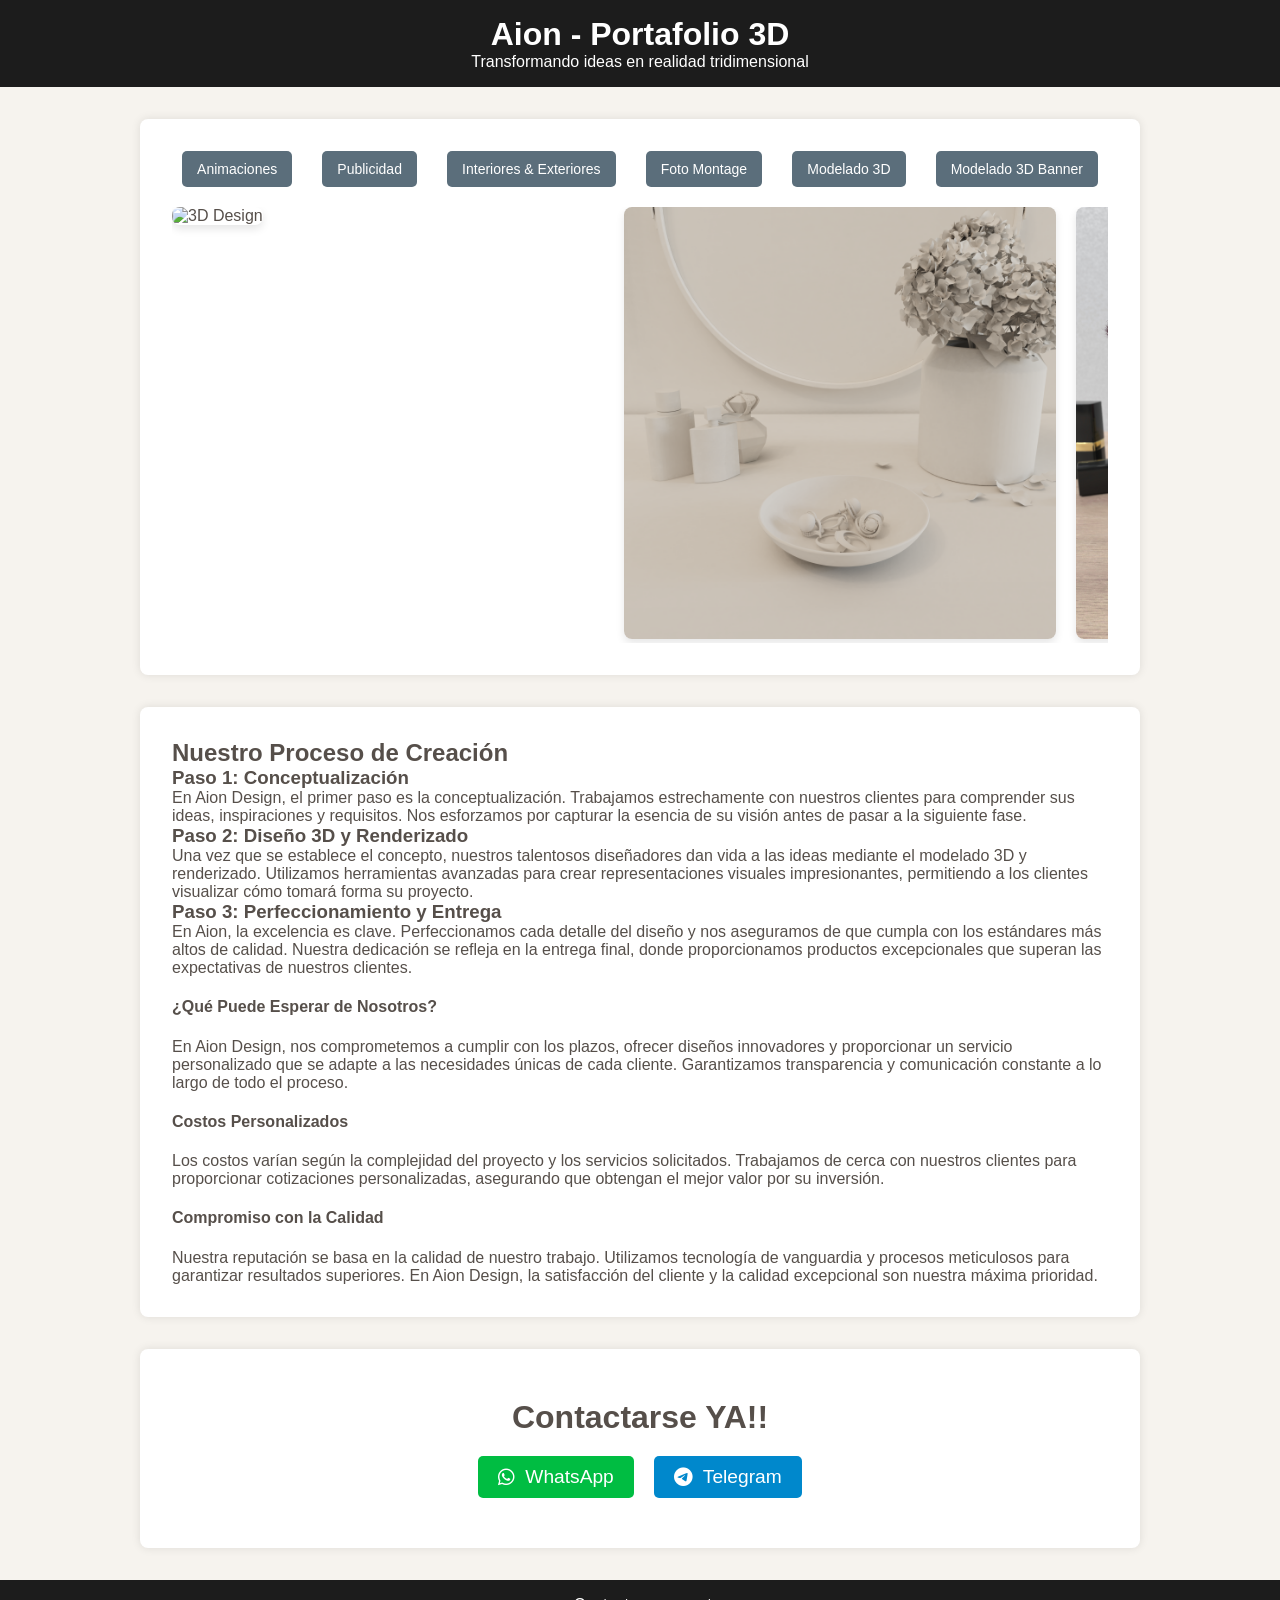
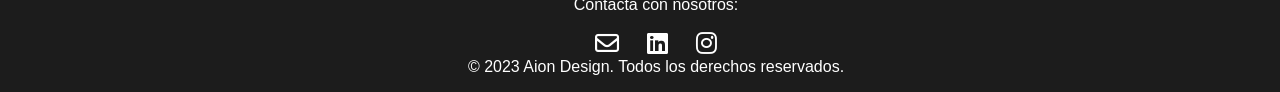
==== index.html @ 752de78f "index" ====
<!DOCTYPE html>
<html lang="en">

<head>
    <meta charset="UTF-8">
    <meta name="viewport" content="width=device-width, initial-scale=1.0">
    <link rel="stylesheet" href="https://cdnjs.cloudflare.com/ajax/libs/font-awesome/6.0.0/css/all.min.css">
    <link rel="stylesheet" href="estilos/main.css">
    <title>Aion - Portafolio 3D</title>


</head>

<body>
    <header>
        <h1>Aion - Portafolio 3D</h1>
        <p>Transformando ideas en realidad tridimensional</p>
    </header>

    <section>
        <div class="category-buttons">
            <button id="animaciones">Animaciones</button>
            <button id="bannerPublicidad">Publicidad</button>
            <button id="diseñoInterioresExteriores">Interiores & Exteriores</button>
            <button id="fotoMontages">Foto Montage</button>
            <button id="modelado3D">Modelado 3D</button>
            <button id="modelado3DBanner">Modelado 3D Banner</button>
        </div>

        <div class="portfolio-container" id="portfolioContainer">
            <!-- Las imágenes se generarán dinámicamente aquí -->
        </div>
    </section>

    <!-- Añade esta sección a tu archivo HTML (por ejemplo, después de la sección de portafolio) -->
    <section class="process-section">
        <h2>Nuestro Proceso de Creación</h2>

        <div class="step">
            <h3>Paso 1: Conceptualización</h3>
            <p>En Aion Design, el primer paso es la conceptualización. Trabajamos estrechamente con nuestros clientes
                para comprender sus ideas, inspiraciones y requisitos. Nos esforzamos por capturar la esencia de su
                visión antes de pasar a la siguiente fase.</p>
        </div>

        <div class="step">
            <h3>Paso 2: Diseño 3D y Renderizado</h3>
            <p>Una vez que se establece el concepto, nuestros talentosos diseñadores dan vida a las ideas mediante el
                modelado 3D y renderizado. Utilizamos herramientas avanzadas para crear representaciones visuales
                impresionantes, permitiendo a los clientes visualizar cómo tomará forma su proyecto.</p>
        </div>

        <div class="step">
            <h3>Paso 3: Perfeccionamiento y Entrega</h3>
            <p>En Aion, la excelencia es clave. Perfeccionamos cada detalle del diseño y nos aseguramos de que cumpla
                con los estándares más altos de calidad. Nuestra dedicación se refleja en la entrega final, donde
                proporcionamos productos excepcionales que superan las expectativas de nuestros clientes.</p>
        </div>

        <div class="contact-info">
            <h4>¿Qué Puede Esperar de Nosotros?</h4>
            <p>En Aion Design, nos comprometemos a cumplir con los plazos, ofrecer diseños innovadores y proporcionar un
                servicio personalizado que se adapte a las necesidades únicas de cada cliente. Garantizamos
                transparencia y comunicación constante a lo largo de todo el proceso.</p>

            <h4>Costos Personalizados</h4>
            <p>Los costos varían según la complejidad del proyecto y los servicios solicitados. Trabajamos de cerca con
                nuestros clientes para proporcionar cotizaciones personalizadas, asegurando que obtengan
                el mejor valor por su inversión.</p>

            <h4>Compromiso con la Calidad</h4>
            <p>Nuestra reputación se basa en la calidad de nuestro trabajo. Utilizamos tecnología de vanguardia y
                procesos meticulosos para garantizar resultados superiores. En Aion Design, la satisfacción del cliente
                y la calidad excepcional son nuestra máxima prioridad.</p>
        </div>
    </section>

    <!-- Agrega esta sección a tu archivo HTML (después de la sección del proceso de creación) -->
    <!-- Añade esta sección a tu archivo HTML (después de la sección del proceso de creación) -->
    <section class="contact-section">
        <h2>Contactarse YA!!</h2>

        <div class="contact-buttons">
            <a href="https://wa.me/542644533098?text=Estoy%20interesado%20en%20un%20Servicio%203D" target="_blank"
                class="whatsapp-button">
                <i class="fab fa-whatsapp"></i> WhatsApp
            </a>

            <a href="https://t.me/YourTelegramUsername" target="_blank" class="telegram-button">
                <i class="fab fa-telegram"></i> Telegram
            </a>
        </div>
    </section>

    <footer>
        <p>Contacta con nosotros:</p>
        <div class="social-icons">
            <a href="mailto:info@aiondesign.com" title="Correo Electrónico"><i class="far fa-envelope"></i></a>
            <a href="https://www.linkedin.com/in/tu-cuenta" title="LinkedIn" target="_blank"><i
                    class="fab fa-linkedin"></i></a>
            <a href="https://www.instagram.com/tu-cuenta" title="Instagram" target="_blank"><i
                    class="fab fa-instagram"></i></a>
            <!-- Puedes agregar más iconos y enlaces a redes sociales según sea necesario -->
        </div>
        <p>&copy; 2023 Aion Design. Todos los derechos reservados.</p>
    </footer>

    <script type="module" src="scripts/main.js"></script>

</body>

</html>
---- estilos/main.css ----
@charset "UTF-8";
/* main.scss */
/* reset.scss */
body, h1, h2, h3, p, ul, li {
  margin: 0;
  padding: 0;
  border: 0;
}

body {
  font-family: "Arial", sans-serif;
  background-color: #f6f3ee;
  color: #564f4a;
  overflow-x: hidden;
}

/* header.css */
header {
  background-color: #1c1c1c;
  color: #fff;
  text-align: center;
  padding: 1em;
}

/* section.css */
section {
  box-sizing: border-box;
  max-width: 1000px;
  margin: 2em auto;
  padding: 2em;
  background-color: #fff;
  box-shadow: 0 0 10px rgba(0, 0, 0, 0.1);
  border-radius: 8px;
  overflow: hidden;
}

.contact-section {
  text-align: center;
  padding: 50px 0;
}
.contact-section h2 {
  margin-bottom: 20px;
  font-size: 2em;
}
.contact-section .contact-buttons {
  display: flex;
  justify-content: center;
}
.contact-section .contact-buttons a {
  display: inline-flex;
  align-items: center;
  margin: 0 10px;
  padding: 10px 20px;
  font-size: 1.2em;
  text-decoration: none;
  color: #fff;
  background-color: rgb(0, 189, 66);
  border-radius: 5px;
  transition: background-color 0.3s ease-out;
}
.contact-section .contact-buttons a:hover {
  background-color: rgb(0, 148, 52);
}
.contact-section .contact-buttons a i {
  margin-right: 10px;
}
.contact-section .contact-buttons .telegram-button {
  background-color: #0088cc;
}
.contact-section .contact-buttons .telegram-button:hover {
  background-color: #006699;
}

/* portfolio.scss */
.portfolio-container {
  display: flex;
  overflow-x: auto;
  scroll-snap-type: x mandatory;
}

.portfolio-item {
  flex: 0 0 auto;
  width: 27rem;
  margin-right: 20px;
  scroll-snap-align: start;
  transition: transform 0.5s ease-out;
  position: relative;
}

.portfolio-item img {
  width: 100%;
  height: auto;
  border-radius: 8px;
  box-shadow: 0 4px 8px rgba(0, 0, 0, 0.1);
  transition: transform 0.5s ease-out, opacity 0.5s ease-out;
}

.portfolio-item video {
  width: 100%;
  height: auto;
  border-radius: 8px;
  box-shadow: 0 4px 8px rgba(0, 0, 0, 0.1);
  transition: transform 0.5s ease-out, opacity 0.5s ease-out;
}

.portfolio-item:hover img,
.portfolio-item:hover video {
  transform: scale(1.01);
  opacity: 2;
}

/* footer.css */
footer {
  background-color: #1c1c1c;
  color: #fff;
  text-align: center;
  padding: 1em;
  position: relative;
  bottom: 0;
  width: 100%;
}

.social-icons {
  margin-top: 1em;
}

.social-icons a {
  display: inline-block;
  margin: 0 0.5em;
  color: #fff;
  text-decoration: none;
  font-size: 1.5em;
}

/* Agrega estos estilos a tu archivo de estilo (style.scss) */
.category-buttons {
  display: flex;
  justify-content: space-around;
  margin-bottom: 20px;
}
.category-buttons button {
  padding: 8px 16px;
  font-size: 14px;
  transition: background-color 0.3s ease; /* Añade una transición suave */
}
.category-buttons button.active {
  background-color: rgb(53, 17, 17);
}

/* estilos/main.scss */
/* Agrega un estilo básico a los botones */
.category-buttons {
  display: flex;
  gap: 10px;
}

/* Estilo base para todos los botones */
.category-buttons button {
  padding: 10px 15px;
  background-color: #5b6e7b;
  color: #fff;
  border: none;
  border-radius: 5px;
  cursor: pointer;
  transition: background-color 0.3s ease;
}

/* Cambia el color de fondo al pasar el mouse */
.category-buttons button:hover {
  background-color: #373d42;
}

/*# sourceMappingURL=main.css.map */
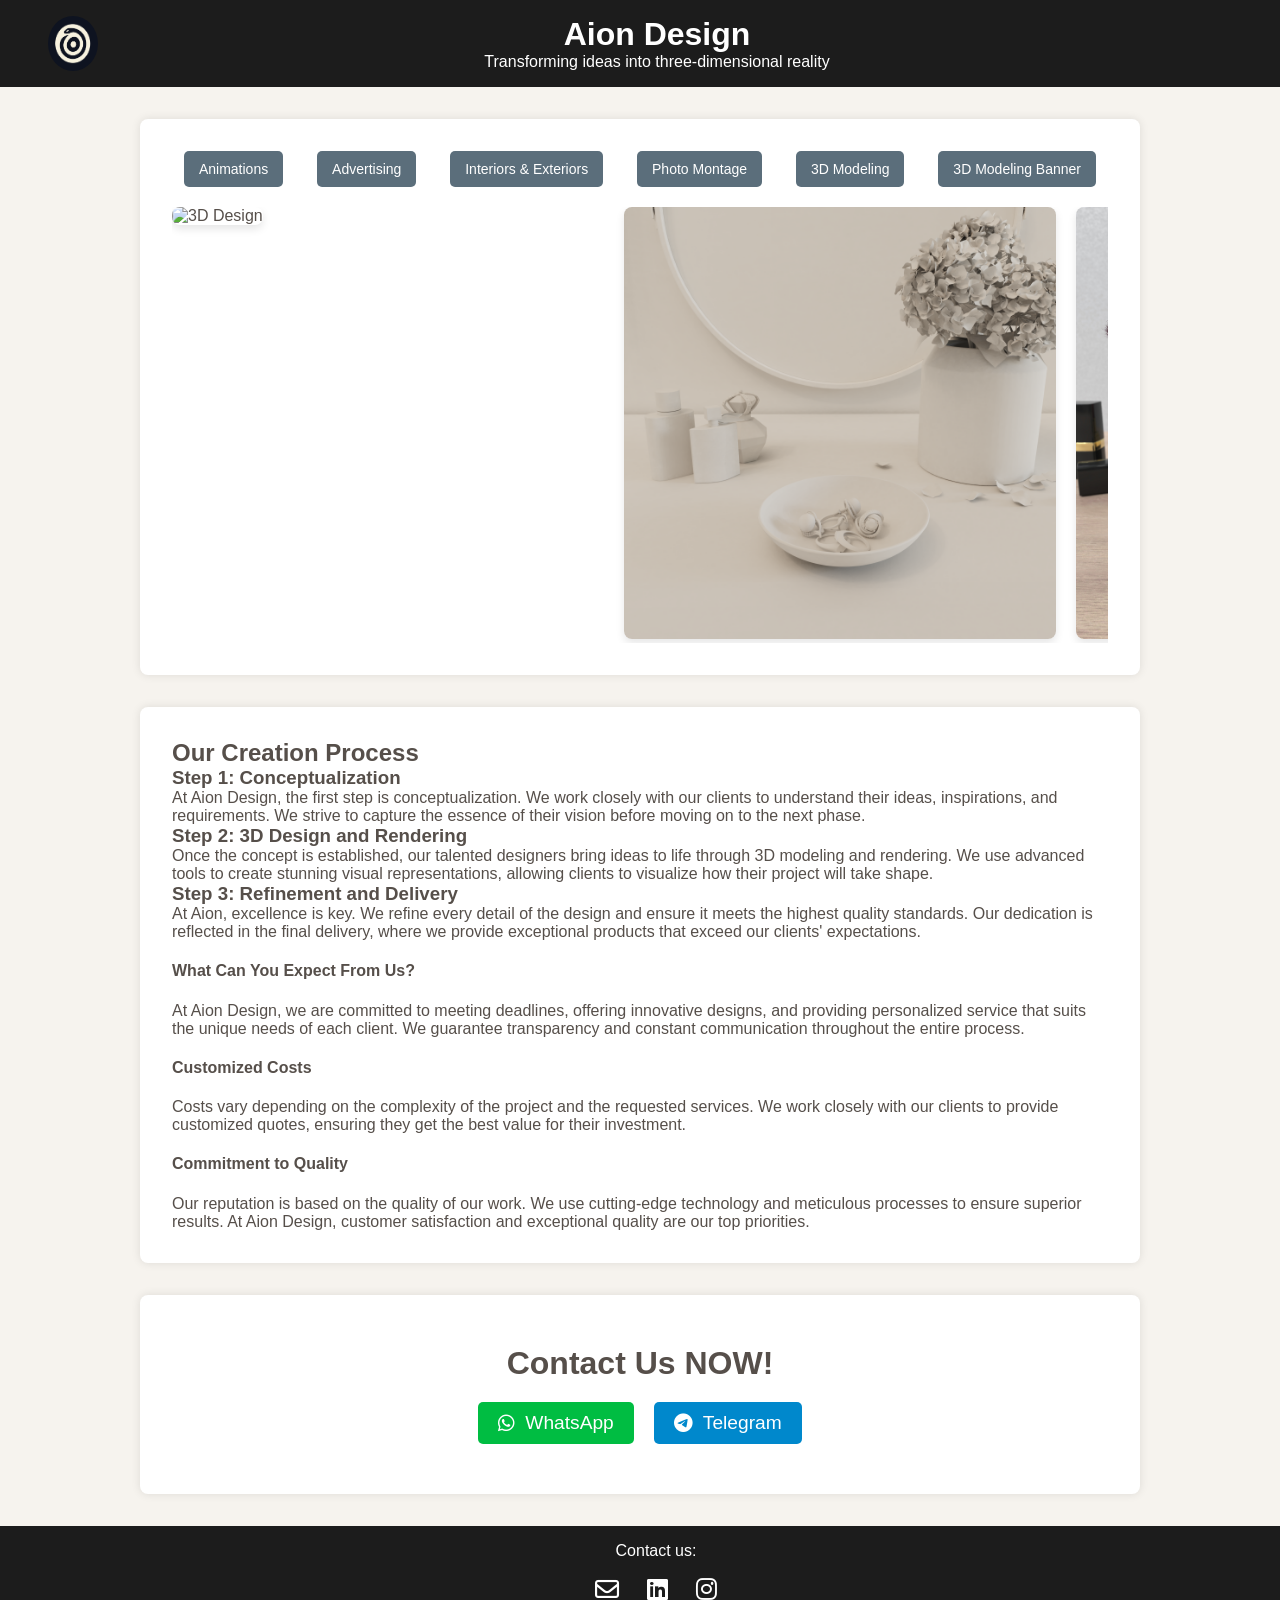
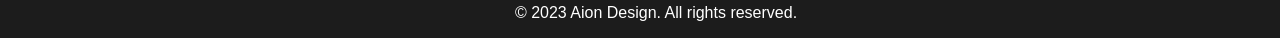
==== commit cce68836: "Traducido y logo" ====
--- a/index.html
+++ b/index.html
@@ -6,82 +6,83 @@
     <meta name="viewport" content="width=device-width, initial-scale=1.0">
     <link rel="stylesheet" href="https://cdnjs.cloudflare.com/ajax/libs/font-awesome/6.0.0/css/all.min.css">
     <link rel="stylesheet" href="estilos/main.css">
-    <title>Aion - Portafolio 3D</title>
+    <link rel="icon" href="files/logo/AION.png" type="image/png">
 
-
+    <title>Aion</title>
 </head>
 
 <body>
     <header>
-        <h1>Aion - Portafolio 3D</h1>
-        <p>Transformando ideas en realidad tridimensional</p>
+        <img src="files/logo/AION.png" alt="Aion Logo">
+        <div>
+            <h1>Aion Design</h1>
+            <p>Transforming ideas into three-dimensional reality</p>
+        </div>
     </header>
 
     <section>
         <div class="category-buttons">
-            <button id="animaciones">Animaciones</button>
-            <button id="bannerPublicidad">Publicidad</button>
-            <button id="diseñoInterioresExteriores">Interiores & Exteriores</button>
-            <button id="fotoMontages">Foto Montage</button>
-            <button id="modelado3D">Modelado 3D</button>
-            <button id="modelado3DBanner">Modelado 3D Banner</button>
+            <button id="animaciones">Animations</button>
+            <button id="bannerPublicidad">Advertising</button>
+            <button id="diseñoInterioresExteriores">Interiors & Exteriors</button>
+            <button id="fotoMontages">Photo Montage</button>
+            <button id="modelado3D">3D Modeling</button>
+            <button id="modelado3DBanner">3D Modeling Banner</button>
         </div>
 
         <div class="portfolio-container" id="portfolioContainer">
-            <!-- Las imágenes se generarán dinámicamente aquí -->
+            <!-- Images will be dynamically generated here -->
         </div>
     </section>
 
-    <!-- Añade esta sección a tu archivo HTML (por ejemplo, después de la sección de portafolio) -->
+    <!-- Add this section to your HTML file (after the portfolio section) -->
     <section class="process-section">
-        <h2>Nuestro Proceso de Creación</h2>
+        <h2>Our Creation Process</h2>
 
         <div class="step">
-            <h3>Paso 1: Conceptualización</h3>
-            <p>En Aion Design, el primer paso es la conceptualización. Trabajamos estrechamente con nuestros clientes
-                para comprender sus ideas, inspiraciones y requisitos. Nos esforzamos por capturar la esencia de su
-                visión antes de pasar a la siguiente fase.</p>
+            <h3>Step 1: Conceptualization</h3>
+            <p>At Aion Design, the first step is conceptualization. We work closely with our clients to understand
+                their ideas, inspirations, and requirements. We strive to capture the essence of their vision before
+                moving on to the next phase.</p>
         </div>
 
         <div class="step">
-            <h3>Paso 2: Diseño 3D y Renderizado</h3>
-            <p>Una vez que se establece el concepto, nuestros talentosos diseñadores dan vida a las ideas mediante el
-                modelado 3D y renderizado. Utilizamos herramientas avanzadas para crear representaciones visuales
-                impresionantes, permitiendo a los clientes visualizar cómo tomará forma su proyecto.</p>
+            <h3>Step 2: 3D Design and Rendering</h3>
+            <p>Once the concept is established, our talented designers bring ideas to life through 3D modeling and
+                rendering. We use advanced tools to create stunning visual representations, allowing clients to
+                visualize how their project will take shape.</p>
         </div>
 
         <div class="step">
-            <h3>Paso 3: Perfeccionamiento y Entrega</h3>
-            <p>En Aion, la excelencia es clave. Perfeccionamos cada detalle del diseño y nos aseguramos de que cumpla
-                con los estándares más altos de calidad. Nuestra dedicación se refleja en la entrega final, donde
-                proporcionamos productos excepcionales que superan las expectativas de nuestros clientes.</p>
+            <h3>Step 3: Refinement and Delivery</h3>
+            <p>At Aion, excellence is key. We refine every detail of the design and ensure it meets the highest
+                quality standards. Our dedication is reflected in the final delivery, where we provide exceptional
+                products that exceed our clients' expectations.</p>
         </div>
 
         <div class="contact-info">
-            <h4>¿Qué Puede Esperar de Nosotros?</h4>
-            <p>En Aion Design, nos comprometemos a cumplir con los plazos, ofrecer diseños innovadores y proporcionar un
-                servicio personalizado que se adapte a las necesidades únicas de cada cliente. Garantizamos
-                transparencia y comunicación constante a lo largo de todo el proceso.</p>
+            <h4>What Can You Expect From Us?</h4>
+            <p>At Aion Design, we are committed to meeting deadlines, offering innovative designs, and providing
+                personalized service that suits the unique needs of each client. We guarantee transparency and
+                constant communication throughout the entire process.</p>
 
-            <h4>Costos Personalizados</h4>
-            <p>Los costos varían según la complejidad del proyecto y los servicios solicitados. Trabajamos de cerca con
-                nuestros clientes para proporcionar cotizaciones personalizadas, asegurando que obtengan
-                el mejor valor por su inversión.</p>
+            <h4>Customized Costs</h4>
+            <p>Costs vary depending on the complexity of the project and the requested services. We work closely with
+                our clients to provide customized quotes, ensuring they get the best value for their investment.</p>
 
-            <h4>Compromiso con la Calidad</h4>
-            <p>Nuestra reputación se basa en la calidad de nuestro trabajo. Utilizamos tecnología de vanguardia y
-                procesos meticulosos para garantizar resultados superiores. En Aion Design, la satisfacción del cliente
-                y la calidad excepcional son nuestra máxima prioridad.</p>
+            <h4>Commitment to Quality</h4>
+            <p>Our reputation is based on the quality of our work. We use cutting-edge technology and meticulous
+                processes to ensure superior results. At Aion Design, customer satisfaction and exceptional quality
+                are our top priorities.</p>
         </div>
     </section>
 
-    <!-- Agrega esta sección a tu archivo HTML (después de la sección del proceso de creación) -->
-    <!-- Añade esta sección a tu archivo HTML (después de la sección del proceso de creación) -->
+    <!-- Add this section to your HTML file (after the creation process section) -->
     <section class="contact-section">
-        <h2>Contactarse YA!!</h2>
+        <h2>Contact Us NOW!</h2>
 
         <div class="contact-buttons">
-            <a href="https://wa.me/542644533098?text=Estoy%20interesado%20en%20un%20Servicio%203D" target="_blank"
+            <a href="https://wa.me/542644533098?text=I'm%20interested%20in%20a%203D%20service" target="_blank"
                 class="whatsapp-button">
                 <i class="fab fa-whatsapp"></i> WhatsApp
             </a>
@@ -93,16 +94,16 @@
     </section>
 
     <footer>
-        <p>Contacta con nosotros:</p>
+        <p>Contact us:</p>
         <div class="social-icons">
-            <a href="mailto:info@aiondesign.com" title="Correo Electrónico"><i class="far fa-envelope"></i></a>
-            <a href="https://www.linkedin.com/in/tu-cuenta" title="LinkedIn" target="_blank"><i
+            <a href="mailto:info@aiondesign.com" title="Email"><i class="far fa-envelope"></i></a>
+            <a href="https://www.linkedin.com/in/your-account" title="LinkedIn" target="_blank"><i
                     class="fab fa-linkedin"></i></a>
-            <a href="https://www.instagram.com/tu-cuenta" title="Instagram" target="_blank"><i
+            <a href="https://www.instagram.com/your-account" title="Instagram" target="_blank"><i
                     class="fab fa-instagram"></i></a>
-            <!-- Puedes agregar más iconos y enlaces a redes sociales según sea necesario -->
+            <!-- You can add more social media icons and links as needed -->
         </div>
-        <p>&copy; 2023 Aion Design. Todos los derechos reservados.</p>
+        <p>&copy; 2023 Aion Design. All rights reserved.</p>
     </footer>
 
     <script type="module" src="scripts/main.js"></script>
--- a/estilos/main.css
+++ b/estilos/main.css
@@ -20,6 +20,27 @@
   color: #fff;
   text-align: center;
   padding: 1em;
+}
+
+header {
+  display: flex;
+}
+header div {
+  flex-grow: 1;
+  text-align: center;
+  margin-right: 4rem;
+}
+header img {
+  max-width: 50px; /* Adjust the max-width as needed */
+  margin-right: 1rem; /* Adjust the margin as needed */
+  margin-left: 2rem;
+  border-radius: 50%; /* Optional: Apply border-radius for a circular logo */
+}
+header h1 {
+  margin: 0;
+}
+header p {
+  margin: 0;
 }
 
 /* section.css */
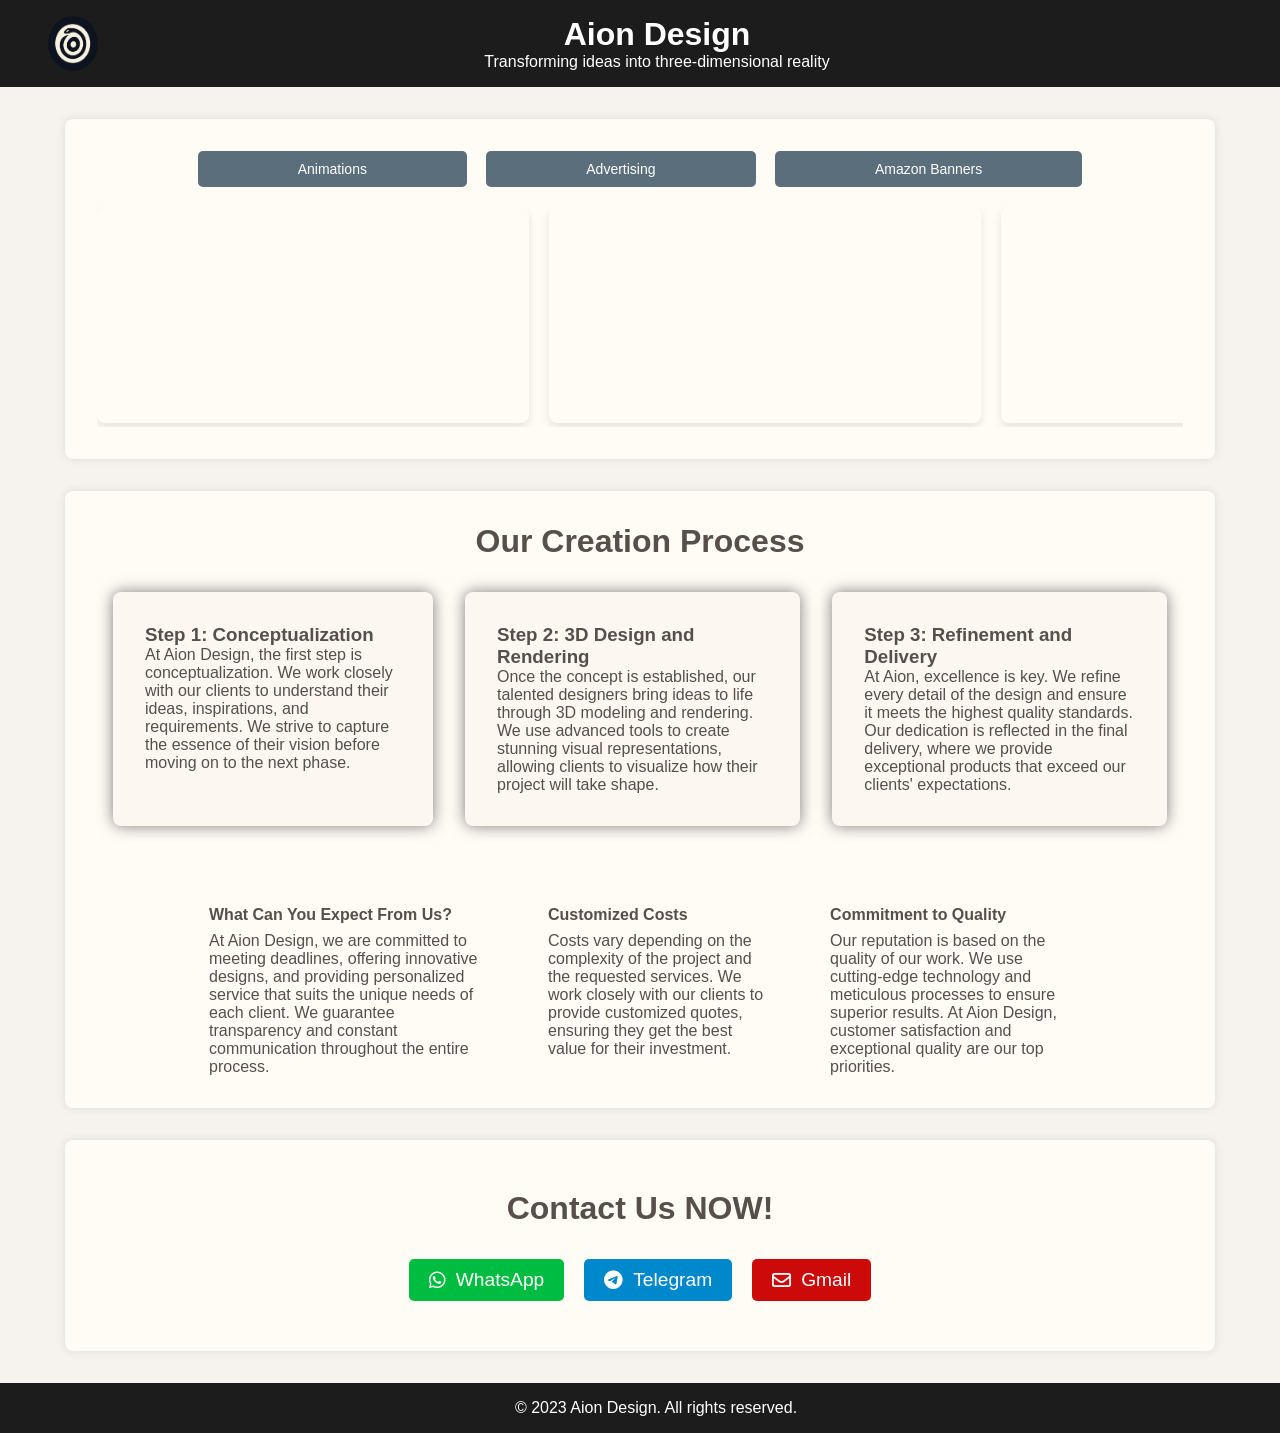
==== commit fc3911d2: "Pagina estilizada e imagenes simplificadas" ====
--- a/index.html
+++ b/index.html
@@ -24,10 +24,9 @@
         <div class="category-buttons">
             <button id="animaciones">Animations</button>
             <button id="bannerPublicidad">Advertising</button>
-            <button id="diseñoInterioresExteriores">Interiors & Exteriors</button>
-            <button id="fotoMontages">Photo Montage</button>
-            <button id="modelado3D">3D Modeling</button>
-            <button id="modelado3DBanner">3D Modeling Banner</button>
+            <!-- <button id="diseñoInterioresExteriores">Interiors & Exteriors</button>
+            <button id="fotoMontages">Photo Montage</button> -->
+            <button id="modelado3DBanner">Amazon Banners</button>
         </div>
 
         <div class="portfolio-container" id="portfolioContainer">
@@ -38,42 +37,48 @@
     <!-- Add this section to your HTML file (after the portfolio section) -->
     <section class="process-section">
         <h2>Our Creation Process</h2>
+        <div class="steps">
+            <div class="step">
+                <h3>Step 1: Conceptualization</h3>
+                <p>At Aion Design, the first step is conceptualization. We work closely with our clients to understand
+                    their ideas, inspirations, and requirements. We strive to capture the essence of their vision before
+                    moving on to the next phase.</p>
+            </div>
 
-        <div class="step">
-            <h3>Step 1: Conceptualization</h3>
-            <p>At Aion Design, the first step is conceptualization. We work closely with our clients to understand
-                their ideas, inspirations, and requirements. We strive to capture the essence of their vision before
-                moving on to the next phase.</p>
-        </div>
+            <div class="step">
+                <h3>Step 2: 3D Design and Rendering</h3>
+                <p>Once the concept is established, our talented designers bring ideas to life through 3D modeling and
+                    rendering. We use advanced tools to create stunning visual representations, allowing clients to
+                    visualize how their project will take shape.</p>
+            </div>
 
-        <div class="step">
-            <h3>Step 2: 3D Design and Rendering</h3>
-            <p>Once the concept is established, our talented designers bring ideas to life through 3D modeling and
-                rendering. We use advanced tools to create stunning visual representations, allowing clients to
-                visualize how their project will take shape.</p>
-        </div>
-
-        <div class="step">
-            <h3>Step 3: Refinement and Delivery</h3>
-            <p>At Aion, excellence is key. We refine every detail of the design and ensure it meets the highest
-                quality standards. Our dedication is reflected in the final delivery, where we provide exceptional
-                products that exceed our clients' expectations.</p>
+            <div class="step">
+                <h3>Step 3: Refinement and Delivery</h3>
+                <p>At Aion, excellence is key. We refine every detail of the design and ensure it meets the highest
+                    quality standards. Our dedication is reflected in the final delivery, where we provide exceptional
+                    products that exceed our clients' expectations.</p>
+            </div>
         </div>
 
         <div class="contact-info">
-            <h4>What Can You Expect From Us?</h4>
-            <p>At Aion Design, we are committed to meeting deadlines, offering innovative designs, and providing
-                personalized service that suits the unique needs of each client. We guarantee transparency and
-                constant communication throughout the entire process.</p>
-
-            <h4>Customized Costs</h4>
-            <p>Costs vary depending on the complexity of the project and the requested services. We work closely with
-                our clients to provide customized quotes, ensuring they get the best value for their investment.</p>
-
-            <h4>Commitment to Quality</h4>
-            <p>Our reputation is based on the quality of our work. We use cutting-edge technology and meticulous
-                processes to ensure superior results. At Aion Design, customer satisfaction and exceptional quality
-                are our top priorities.</p>
+            <div>
+                <h4>What Can You Expect From Us?</h4>
+                <p>At Aion Design, we are committed to meeting deadlines, offering innovative designs, and providing
+                    personalized service that suits the unique needs of each client. We guarantee transparency and
+                    constant communication throughout the entire process.</p>
+            </div>
+            <div>
+                <h4>Customized Costs</h4>
+                <p>Costs vary depending on the complexity of the project and the requested services. We work closely
+                    with
+                    our clients to provide customized quotes, ensuring they get the best value for their investment.</p>
+            </div>
+            <div>
+                <h4>Commitment to Quality</h4>
+                <p>Our reputation is based on the quality of our work. We use cutting-edge technology and meticulous
+                    processes to ensure superior results. At Aion Design, customer satisfaction and exceptional quality
+                    are our top priorities.</p>
+            </div>
         </div>
     </section>
 
@@ -90,18 +95,22 @@
             <a href="https://t.me/YourTelegramUsername" target="_blank" class="telegram-button">
                 <i class="fab fa-telegram"></i> Telegram
             </a>
+
+            <a href="mailto:aiondesign.solutions@gmail.com" target="_blank" class="gmail-button">
+                <i class="far fa-envelope"></i> Gmail
+            </a>
         </div>
     </section>
 
     <footer>
-        <p>Contact us:</p>
+        <!-- <p>Contact us:</p>
         <div class="social-icons">
-            <a href="mailto:info@aiondesign.com" title="Email"><i class="far fa-envelope"></i></a>
-            <a href="https://www.linkedin.com/in/your-account" title="LinkedIn" target="_blank"><i
+            <a href="mailto:aiondesign.solutions@gmail.com" title="Email"><i class="far fa-envelope"></i></a> -->
+        <!-- <a href="https://www.linkedin.com/in/your-account" title="LinkedIn" target="_blank"><i
                     class="fab fa-linkedin"></i></a>
             <a href="https://www.instagram.com/your-account" title="Instagram" target="_blank"><i
-                    class="fab fa-instagram"></i></a>
-            <!-- You can add more social media icons and links as needed -->
+                    class="fab fa-instagram"></i></a> -->
+        <!-- You can add more social media icons and links as needed -->
         </div>
         <p>&copy; 2023 Aion Design. All rights reserved.</p>
     </footer>
--- a/estilos/main.css
+++ b/estilos/main.css
@@ -1,7 +1,7 @@
 @charset "UTF-8";
 /* main.scss */
 /* reset.scss */
-body, h1, h2, h3, p, ul, li {
+body, h1, h2, h3, h4, h5, h6, p, ul, li {
   margin: 0;
   padding: 0;
   border: 0;
@@ -43,16 +43,27 @@
   margin: 0;
 }
 
-/* section.css */
-section {
-  box-sizing: border-box;
-  max-width: 1000px;
-  margin: 2em auto;
-  padding: 2em;
-  background-color: #fff;
-  box-shadow: 0 0 10px rgba(0, 0, 0, 0.1);
-  border-radius: 8px;
-  overflow: hidden;
+/* footer.css */
+footer {
+  background-color: #1c1c1c;
+  color: #fff;
+  text-align: center;
+  padding: 1em;
+  position: relative;
+  bottom: 0;
+  width: 100%;
+}
+
+.social-icons {
+  margin-top: 1em;
+}
+
+.social-icons a {
+  display: inline-block;
+  margin: 0 0.5em;
+  color: #fff;
+  text-decoration: none;
+  font-size: 1.5em;
 }
 
 .contact-section {
@@ -60,7 +71,7 @@
   padding: 50px 0;
 }
 .contact-section h2 {
-  margin-bottom: 20px;
+  margin-bottom: 2rem;
   font-size: 2em;
 }
 .contact-section .contact-buttons {
@@ -91,6 +102,12 @@
 .contact-section .contact-buttons .telegram-button:hover {
   background-color: #006699;
 }
+.contact-section .contact-buttons .gmail-button {
+  background-color: rgb(205, 10, 10);
+}
+.contact-section .contact-buttons .gmail-button:hover {
+  background-color: rgb(175, 13, 13);
+}
 
 /* portfolio.scss */
 .portfolio-container {
@@ -130,27 +147,52 @@
   opacity: 2;
 }
 
-/* footer.css */
-footer {
-  background-color: #1c1c1c;
-  color: #fff;
-  text-align: center;
-  padding: 1em;
-  position: relative;
-  bottom: 0;
-  width: 100%;
-}
-
-.social-icons {
-  margin-top: 1em;
-}
-
-.social-icons a {
-  display: inline-block;
-  margin: 0 0.5em;
-  color: #fff;
-  text-decoration: none;
-  font-size: 1.5em;
+.process-section h2 {
+  font-size: 2rem;
+  text-align: center;
+  margin-bottom: 1rem;
+}
+.process-section .steps {
+  display: flex;
+}
+.process-section .steps .step {
+  box-sizing: border-box;
+  max-width: 500px;
+  margin: 2em auto;
+  margin-right: 1rem;
+  margin-left: 1rem;
+  padding: 2em;
+  background-color: #fdf8ef;
+  box-shadow: 0px 0px 15px rgba(0, 0, 0, 0.5);
+  border-radius: 8px;
+  overflow: hidden;
+  margin-top: 1rem;
+}
+.process-section .contact-info {
+  margin-top: 2rem;
+  margin-left: 5rem;
+  margin-right: 5rem;
+  display: flex;
+}
+.process-section .contact-info div {
+  margin-right: 2rem;
+  margin-left: 2rem;
+  margin-top: 1rem;
+}
+.process-section .contact-info div h4 {
+  margin-bottom: 0.5rem;
+}
+
+/* section.css */
+section {
+  box-sizing: border-box;
+  max-width: 1150px;
+  margin: 2em auto;
+  padding: 2em;
+  background-color: #fffbf5;
+  box-shadow: 0 0 10px rgba(0, 0, 0, 0.1);
+  border-radius: 8px;
+  overflow: hidden;
 }
 
 /* Agrega estos estilos a tu archivo de estilo (style.scss) */
@@ -173,11 +215,13 @@
 .category-buttons {
   display: flex;
   gap: 10px;
+  margin-left: 6rem;
+  margin-right: 6rem;
 }
 
 /* Estilo base para todos los botones */
 .category-buttons button {
-  padding: 10px 15px;
+  padding: 10px 100px;
   background-color: #5b6e7b;
   color: #fff;
   border: none;
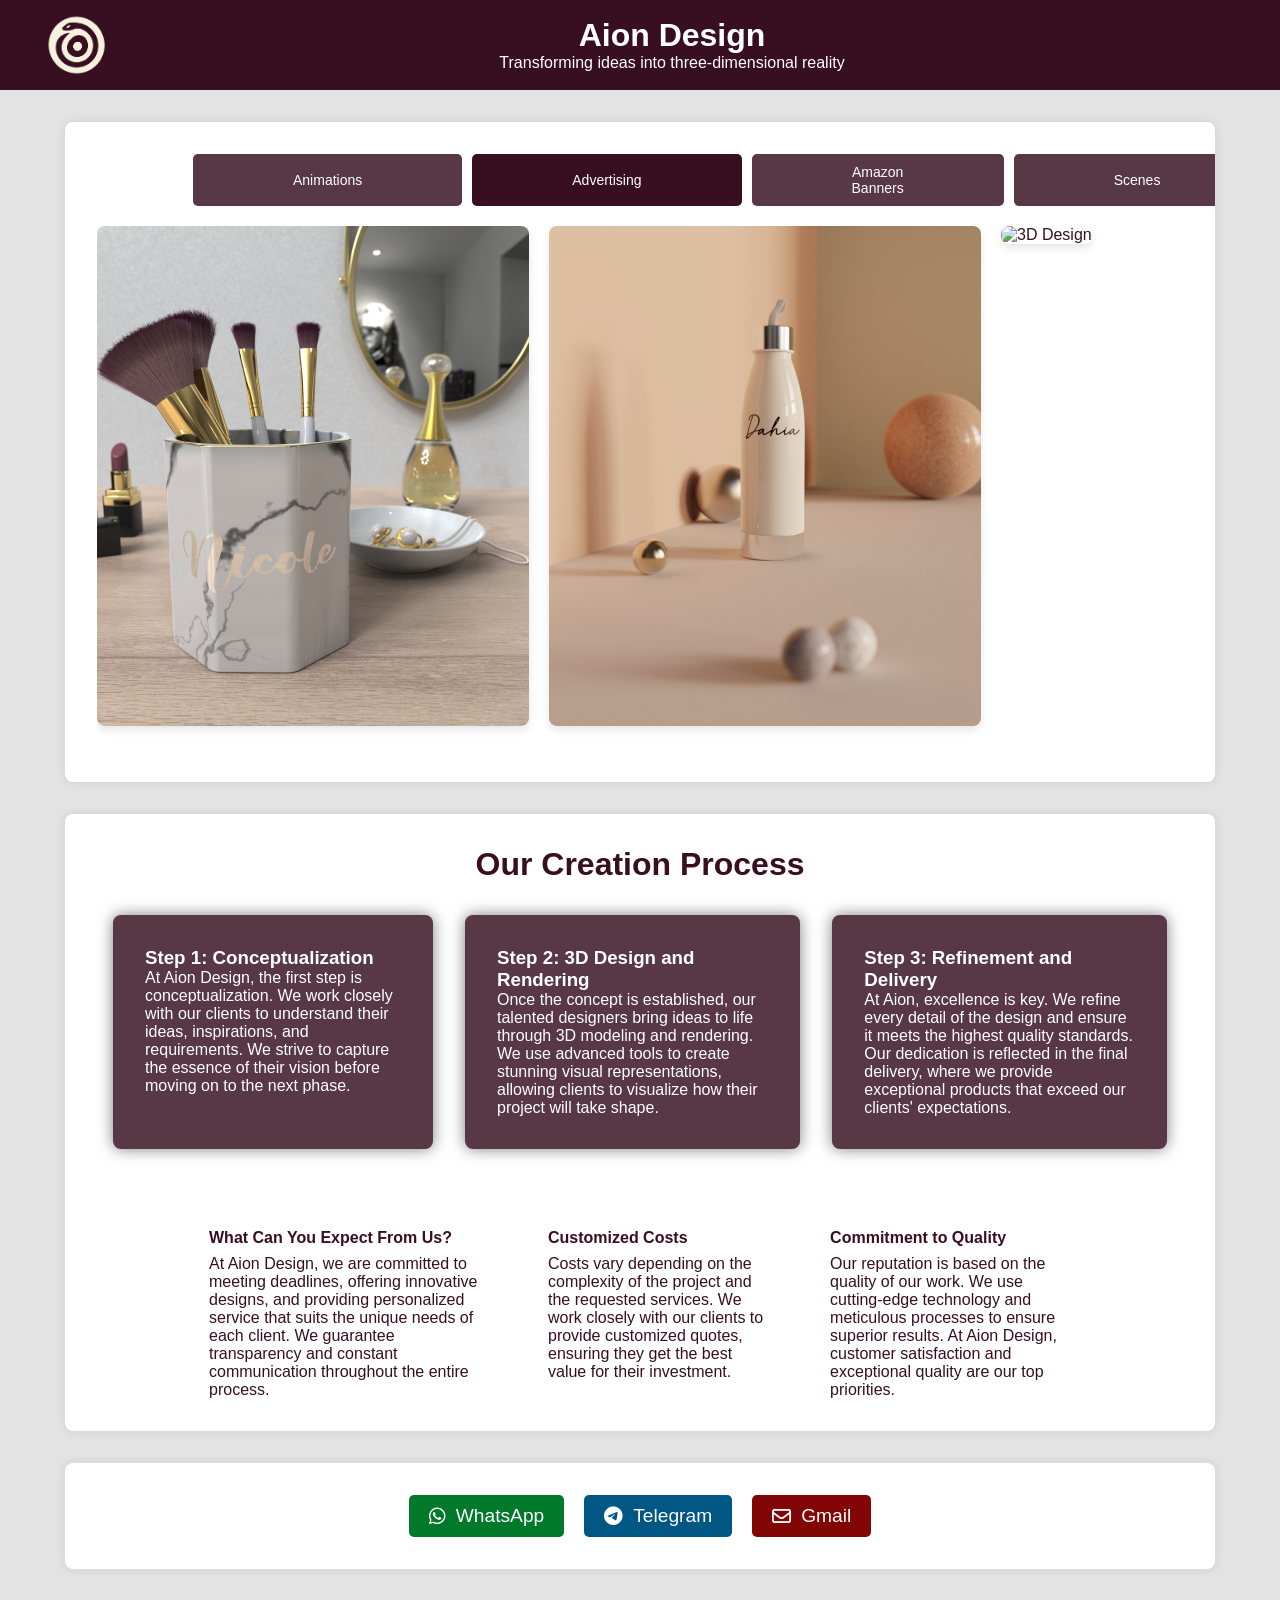
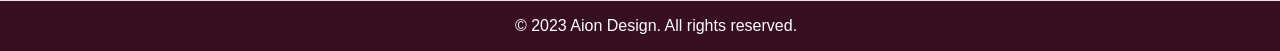
==== commit 621c93bf: "Funcional" ====
--- a/index.html
+++ b/index.html
@@ -6,14 +6,14 @@
     <meta name="viewport" content="width=device-width, initial-scale=1.0">
     <link rel="stylesheet" href="https://cdnjs.cloudflare.com/ajax/libs/font-awesome/6.0.0/css/all.min.css">
     <link rel="stylesheet" href="estilos/main.css">
-    <link rel="icon" href="files/logo/AION.png" type="image/png">
+    <link rel="icon" href="files/logo/AION2.png" type="image/png">
 
-    <title>Aion</title>
+    <title>Aion Design</title>
 </head>
 
 <body>
     <header>
-        <img src="files/logo/AION.png" alt="Aion Logo">
+        <img src="files/logo/AION2.png" alt="Aion Logo">
         <div>
             <h1>Aion Design</h1>
             <p>Transforming ideas into three-dimensional reality</p>
@@ -27,6 +27,7 @@
             <!-- <button id="diseñoInterioresExteriores">Interiors & Exteriors</button>
             <button id="fotoMontages">Photo Montage</button> -->
             <button id="modelado3DBanner">Amazon Banners</button>
+            <button id="scene">Scenes</button>
         </div>
 
         <div class="portfolio-container" id="portfolioContainer">
@@ -84,7 +85,6 @@
 
     <!-- Add this section to your HTML file (after the creation process section) -->
     <section class="contact-section">
-        <h2>Contact Us NOW!</h2>
 
         <div class="contact-buttons">
             <a href="https://wa.me/542644533098?text=I'm%20interested%20in%20a%203D%20service" target="_blank"
--- a/estilos/main.css
+++ b/estilos/main.css
@@ -9,17 +9,18 @@
 
 body {
   font-family: "Arial", sans-serif;
-  background-color: #f6f3ee;
-  color: #564f4a;
+  background-color: #e3e3e3;
+  color: #380f20;
   overflow-x: hidden;
 }
 
 /* header.css */
 header {
-  background-color: #1c1c1c;
-  color: #fff;
-  text-align: center;
-  padding: 1em;
+  background-color: #380f20;
+  color: #ffffff;
+  text-align: center;
+  padding: 0.3em;
+  align-items: center;
 }
 
 header {
@@ -31,7 +32,7 @@
   margin-right: 4rem;
 }
 header img {
-  max-width: 50px; /* Adjust the max-width as needed */
+  max-width: 80px; /* Adjust the max-width as needed */
   margin-right: 1rem; /* Adjust the margin as needed */
   margin-left: 2rem;
   border-radius: 50%; /* Optional: Apply border-radius for a circular logo */
@@ -45,8 +46,8 @@
 
 /* footer.css */
 footer {
-  background-color: #1c1c1c;
-  color: #fff;
+  background-color: #380f20;
+  color: #ffffff;
   text-align: center;
   padding: 1em;
   position: relative;
@@ -61,14 +62,13 @@
 .social-icons a {
   display: inline-block;
   margin: 0 0.5em;
-  color: #fff;
+  color: #ffffff;
   text-decoration: none;
   font-size: 1.5em;
 }
 
 .contact-section {
   text-align: center;
-  padding: 50px 0;
 }
 .contact-section h2 {
   margin-bottom: 2rem;
@@ -85,28 +85,28 @@
   padding: 10px 20px;
   font-size: 1.2em;
   text-decoration: none;
-  color: #fff;
-  background-color: rgb(0, 189, 66);
+  color: #ffffff;
+  background-color: rgb(0, 121, 42);
   border-radius: 5px;
   transition: background-color 0.3s ease-out;
 }
 .contact-section .contact-buttons a:hover {
-  background-color: rgb(0, 148, 52);
+  background-color: rgb(0, 87, 30);
 }
 .contact-section .contact-buttons a i {
   margin-right: 10px;
 }
 .contact-section .contact-buttons .telegram-button {
-  background-color: #0088cc;
+  background-color: rgb(0, 87, 131);
 }
 .contact-section .contact-buttons .telegram-button:hover {
-  background-color: #006699;
+  background-color: rgb(0, 66, 99);
 }
 .contact-section .contact-buttons .gmail-button {
-  background-color: rgb(205, 10, 10);
+  background-color: rgb(131, 6, 6);
 }
 .contact-section .contact-buttons .gmail-button:hover {
-  background-color: rgb(175, 13, 13);
+  background-color: rgb(95, 5, 5);
 }
 
 /* portfolio.scss */
@@ -114,6 +114,8 @@
   display: flex;
   overflow-x: auto;
   scroll-snap-type: x mandatory;
+  scrollbar-width: thin; /* Para navegadores Firefox */
+  scrollbar-color: darkgray lightgray; /* Define el color de la barra y el fondo (opcional) */
 }
 
 .portfolio-item {
@@ -123,11 +125,25 @@
   scroll-snap-align: start;
   transition: transform 0.5s ease-out;
   position: relative;
+  margin-bottom: 20px;
+}
+
+.portfolio-container::-webkit-scrollbar {
+  width: 12px; /* Ajusta el ancho de la barra de desplazamiento según tus preferencias */
+}
+
+.portfolio-container::-webkit-scrollbar-thumb {
+  background-color: #380f20; /* Define el color del "pulgar" de la barra */
+}
+
+.portfolio-container::-webkit-scrollbar-track {
+  background-color: #583845; /* Define el color de la "pista" de la barra (opcional) */
 }
 
 .portfolio-item img {
   width: 100%;
-  height: auto;
+  height: 500px; /* Ajusta esta altura según tus necesidades */
+  object-fit: cover; /* Esto asegura que la imagen cubra el contenedor manteniendo las proporciones */
   border-radius: 8px;
   box-shadow: 0 4px 8px rgba(0, 0, 0, 0.1);
   transition: transform 0.5s ease-out, opacity 0.5s ease-out;
@@ -162,11 +178,12 @@
   margin-right: 1rem;
   margin-left: 1rem;
   padding: 2em;
-  background-color: #fdf8ef;
+  background-color: #583845;
   box-shadow: 0px 0px 15px rgba(0, 0, 0, 0.5);
   border-radius: 8px;
   overflow: hidden;
   margin-top: 1rem;
+  color: #ffffff;
 }
 .process-section .contact-info {
   margin-top: 2rem;
@@ -189,7 +206,7 @@
   max-width: 1150px;
   margin: 2em auto;
   padding: 2em;
-  background-color: #fffbf5;
+  background-color: #ffffff;
   box-shadow: 0 0 10px rgba(0, 0, 0, 0.1);
   border-radius: 8px;
   overflow: hidden;
@@ -204,10 +221,10 @@
 .category-buttons button {
   padding: 8px 16px;
   font-size: 14px;
-  transition: background-color 0.3s ease; /* Añade una transición suave */
+  transition: background-color 4s ease; /* Añade una transición suave */
 }
 .category-buttons button.active {
-  background-color: rgb(53, 17, 17);
+  background-color: #380f20;
 }
 
 /* estilos/main.scss */
@@ -222,8 +239,8 @@
 /* Estilo base para todos los botones */
 .category-buttons button {
   padding: 10px 100px;
-  background-color: #5b6e7b;
-  color: #fff;
+  background-color: #583845;
+  color: #ffffff;
   border: none;
   border-radius: 5px;
   cursor: pointer;
@@ -232,7 +249,7 @@
 
 /* Cambia el color de fondo al pasar el mouse */
 .category-buttons button:hover {
-  background-color: #373d42;
+  background-color: #691c3c;
 }
 
 /*# sourceMappingURL=main.css.map */
